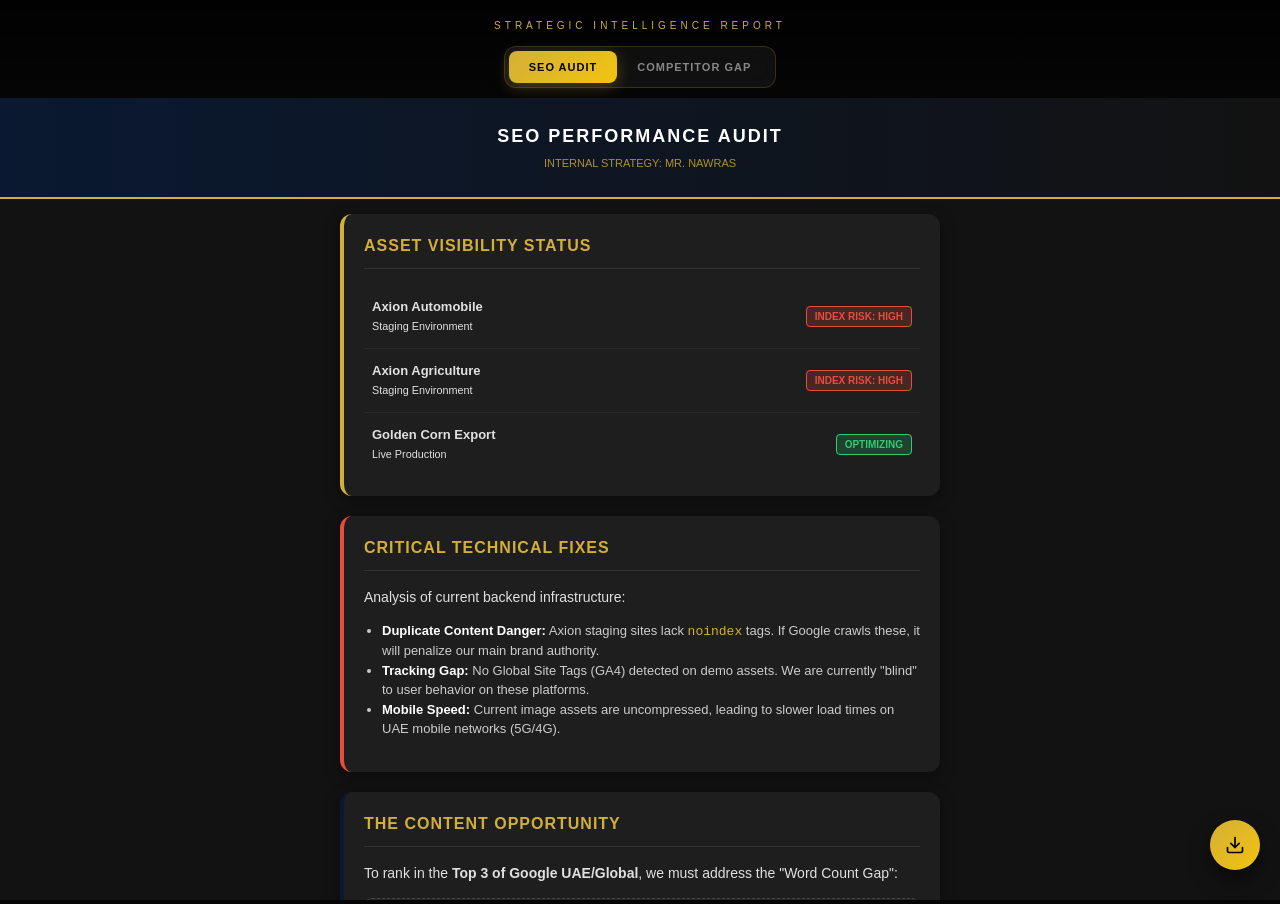
==== index.html @ cef8f9ef "Update index.html" ====
<!DOCTYPE html>
<html lang="en">
<head>
    <meta charset="UTF-8">
    <meta name="viewport" content="width=device-width, initial-scale=1.0, maximum-scale=1.0, user-scalable=no">
    <title>Executive Strategy Hub</title>
    <style>
        :root {
            --bg: #050505;
            --card-bg: rgba(255, 255, 255, 0.03);
            --gold: linear-gradient(135deg, #d4af37 0%, #f1c40f 100%);
            --gold-solid: #d4af37;
            --border: rgba(212, 175, 55, 0.2);
            --text: #ffffff;
        }
        body, html {
            margin: 0; padding: 0; height: 100%; width: 100%;
            overflow: hidden; background: var(--bg);
            font-family: -apple-system, BlinkMacSystemFont, "Inter", "Segoe UI", sans-serif;
            color: var(--text);
        }
        .app-wrapper { display: flex; flex-direction: column; height: 100vh; }

        /* Premium Floating Nav */
        header {
            padding: 20px 15px 10px;
            background: linear-gradient(to bottom, rgba(0,0,0,0.8), transparent);
            text-align: center;
            z-index: 100;
        }
        .brand {
            font-size: 10px;
            text-transform: uppercase;
            letter-spacing: 4px;
            color: var(--gold-solid);
            margin-bottom: 15px;
            font-weight: 300;
        }
        .nav-container {
            display: inline-flex;
            background: rgba(255, 255, 255, 0.05);
            backdrop-filter: blur(10px);
            padding: 4px;
            border-radius: 12px;
            border: 1px solid var(--border);
        }
        .nav-btn {
            background: none; border: none;
            color: rgba(255,255,255,0.5);
            padding: 10px 20px;
            font-size: 11px;
            font-weight: 600;
            text-transform: uppercase;
            letter-spacing: 1px;
            cursor: pointer;
            border-radius: 8px;
            transition: all 0.3s cubic-bezier(0.4, 0, 0.2, 1);
        }
        .nav-btn.active {
            background: var(--gold);
            color: #000;
            box-shadow: 0 4px 15px rgba(212, 175, 55, 0.3);
        }

        /* Content Area */
        #content-area { flex-grow: 1; position: relative; }
        iframe {
            width: 100%; height: 100%; border: none;
            background: transparent;
        }

        /* Floating PDF Action */
        .fab-pdf {
            position: fixed; bottom: 30px; right: 20px;
            width: 50px; height: 50px;
            background: var(--gold);
            border-radius: 50%;
            display: flex; align-items: center; justify-content: center;
            box-shadow: 0 10px 20px rgba(0,0,0,0.5);
            cursor: pointer; z-index: 200;
        }
    </style>
</head>
<body>
<div class="app-wrapper">
    <header>
        <div class="brand">Strategic Intelligence Report</div>
        <div class="nav-container">
            <button class="nav-btn active" onclick="loadPage('./seo_report.html', this)">SEO Audit</button>
            <button class="nav-btn" onclick="loadPage('./competitor_gap.html', this)">Competitor Gap</button>
        </div>
    </header>
    <main id="content-area">
        <iframe id="main-view" src="./seo_report.html"></iframe>
    </main>
</div>

<div class="fab-pdf" onclick="printReport()">
    <svg width="20" height="20" viewBox="0 0 24 24" fill="none" stroke="black" stroke-width="2" stroke-linecap="round" stroke-linejoin="round"><path d="M21 15v4a2 2 0 0 1-2 2H5a2 2 0 0 1-2-2v-4"></path><polyline points="7 10 12 15 17 10"></polyline><line x1="12" y1="15" x2="12" y2="3"></line></svg>
</div>

<script>
    function loadPage(url, btn) {
        document.getElementById('main-view').src = url;
        document.querySelectorAll('.nav-btn').forEach(b => b.classList.remove('active'));
        btn.classList.add('active');
    }
    function printReport() {
        window.frames["main-view"].focus();
        window.frames["main-view"].print();
    }
</script>
</body>
</html>
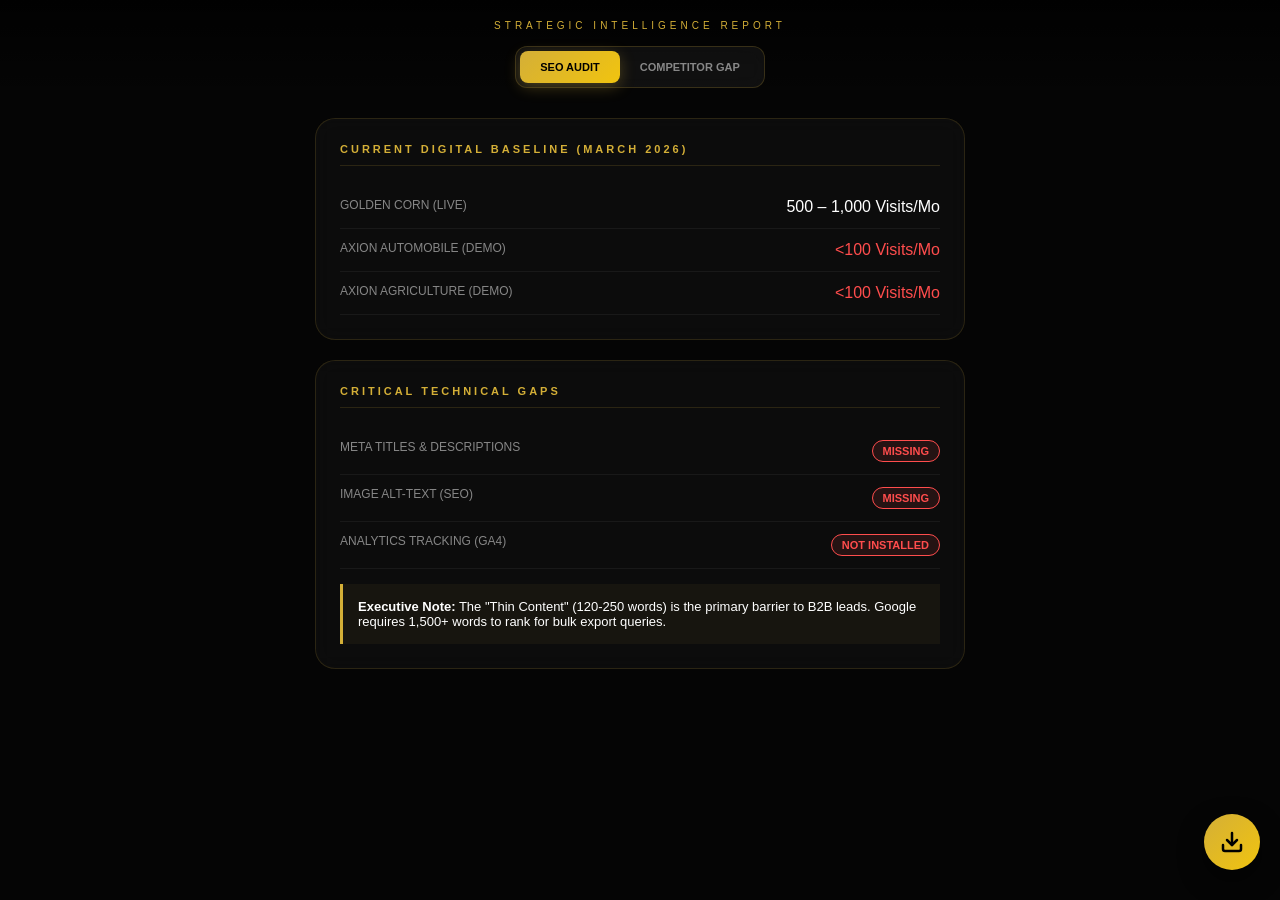
==== commit 4c3f992b: "Update index.html" ====
--- a/index.html
+++ b/index.html
@@ -7,7 +7,6 @@
     <style>
         :root {
             --bg: #050505;
-            --card-bg: rgba(255, 255, 255, 0.03);
             --gold: linear-gradient(135deg, #d4af37 0%, #f1c40f 100%);
             --gold-solid: #d4af37;
             --border: rgba(212, 175, 55, 0.2);
@@ -16,69 +15,51 @@
         body, html {
             margin: 0; padding: 0; height: 100%; width: 100%;
             overflow: hidden; background: var(--bg);
-            font-family: -apple-system, BlinkMacSystemFont, "Inter", "Segoe UI", sans-serif;
+            font-family: -apple-system, BlinkMacSystemFont, "Inter", sans-serif;
             color: var(--text);
         }
         .app-wrapper { display: flex; flex-direction: column; height: 100vh; }
 
-        /* Premium Floating Nav */
         header {
             padding: 20px 15px 10px;
             background: linear-gradient(to bottom, rgba(0,0,0,0.8), transparent);
-            text-align: center;
-            z-index: 100;
+            text-align: center; z-index: 100;
         }
         .brand {
-            font-size: 10px;
-            text-transform: uppercase;
-            letter-spacing: 4px;
-            color: var(--gold-solid);
-            margin-bottom: 15px;
-            font-weight: 300;
+            font-size: 10px; text-transform: uppercase;
+            letter-spacing: 4px; color: var(--gold-solid);
+            margin-bottom: 15px; font-weight: 300;
         }
         .nav-container {
-            display: inline-flex;
-            background: rgba(255, 255, 255, 0.05);
-            backdrop-filter: blur(10px);
-            padding: 4px;
-            border-radius: 12px;
-            border: 1px solid var(--border);
+            display: inline-flex; background: rgba(255, 255, 255, 0.05);
+            backdrop-filter: blur(10px); padding: 4px;
+            border-radius: 12px; border: 1px solid var(--border);
         }
         .nav-btn {
-            background: none; border: none;
-            color: rgba(255,255,255,0.5);
-            padding: 10px 20px;
-            font-size: 11px;
-            font-weight: 600;
-            text-transform: uppercase;
-            letter-spacing: 1px;
-            cursor: pointer;
-            border-radius: 8px;
-            transition: all 0.3s cubic-bezier(0.4, 0, 0.2, 1);
+            background: none; border: none; color: rgba(255,255,255,0.5);
+            padding: 10px 20px; font-size: 11px; font-weight: 600;
+            text-transform: uppercase; cursor: pointer; border-radius: 8px;
+            transition: 0.3s;
         }
         .nav-btn.active {
-            background: var(--gold);
-            color: #000;
+            background: var(--gold); color: #000;
             box-shadow: 0 4px 15px rgba(212, 175, 55, 0.3);
         }
 
-        /* Content Area */
-        #content-area { flex-grow: 1; position: relative; }
-        iframe {
-            width: 100%; height: 100%; border: none;
-            background: transparent;
-        }
+        #content-area { flex-grow: 1; position: relative; overflow: hidden; }
+        iframe { width: 100%; height: 100%; border: none; background: transparent; }
 
-        /* Floating PDF Action */
+        /* FIXED DOWNLOAD BUTTON */
         .fab-pdf {
             position: fixed; bottom: 30px; right: 20px;
-            width: 50px; height: 50px;
-            background: var(--gold);
-            border-radius: 50%;
+            width: 56px; height: 56px;
+            background: var(--gold); border-radius: 50%;
             display: flex; align-items: center; justify-content: center;
-            box-shadow: 0 10px 20px rgba(0,0,0,0.5);
-            cursor: pointer; z-index: 200;
+            box-shadow: 0 10px 25px rgba(0,0,0,0.6);
+            cursor: pointer; z-index: 999; border: none;
+            transition: transform 0.2s;
         }
+        .fab-pdf:active { transform: scale(0.9); }
     </style>
 </head>
 <body>
@@ -91,13 +72,13 @@
         </div>
     </header>
     <main id="content-area">
-        <iframe id="main-view" src="./seo_report.html"></iframe>
+        <iframe id="main-view" name="main-view" src="./seo_report.html"></iframe>
     </main>
 </div>
 
-<div class="fab-pdf" onclick="printReport()">
-    <svg width="20" height="20" viewBox="0 0 24 24" fill="none" stroke="black" stroke-width="2" stroke-linecap="round" stroke-linejoin="round"><path d="M21 15v4a2 2 0 0 1-2 2H5a2 2 0 0 1-2-2v-4"></path><polyline points="7 10 12 15 17 10"></polyline><line x1="12" y1="15" x2="12" y2="3"></line></svg>
-</div>
+<button class="fab-pdf" onclick="printReport()" title="Download PDF">
+    <svg width="24" height="24" viewBox="0 0 24 24" fill="none" stroke="black" stroke-width="2.5" stroke-linecap="round" stroke-linejoin="round"><path d="M21 15v4a2 2 0 0 1-2 2H5a2 2 0 0 1-2-2v-4"></path><polyline points="7 10 12 15 17 10"></polyline><line x1="12" y1="15" x2="12" y2="3"></line></svg>
+</button>
 
 <script>
     function loadPage(url, btn) {
@@ -105,9 +86,19 @@
         document.querySelectorAll('.nav-btn').forEach(b => b.classList.remove('active'));
         btn.classList.add('active');
     }
+
+    // Improved Print/PDF Function
     function printReport() {
-        window.frames["main-view"].focus();
-        window.frames["main-view"].print();
+        const frame = document.getElementById('main-view');
+        const frameWindow = frame.contentWindow || frame.contentDocument.defaultView;
+        
+        try {
+            frame.focus();
+            frameWindow.print();
+        } catch (e) {
+            // Fallback for strict mobile browsers
+            window.print();
+        }
     }
 </script>
 </body>
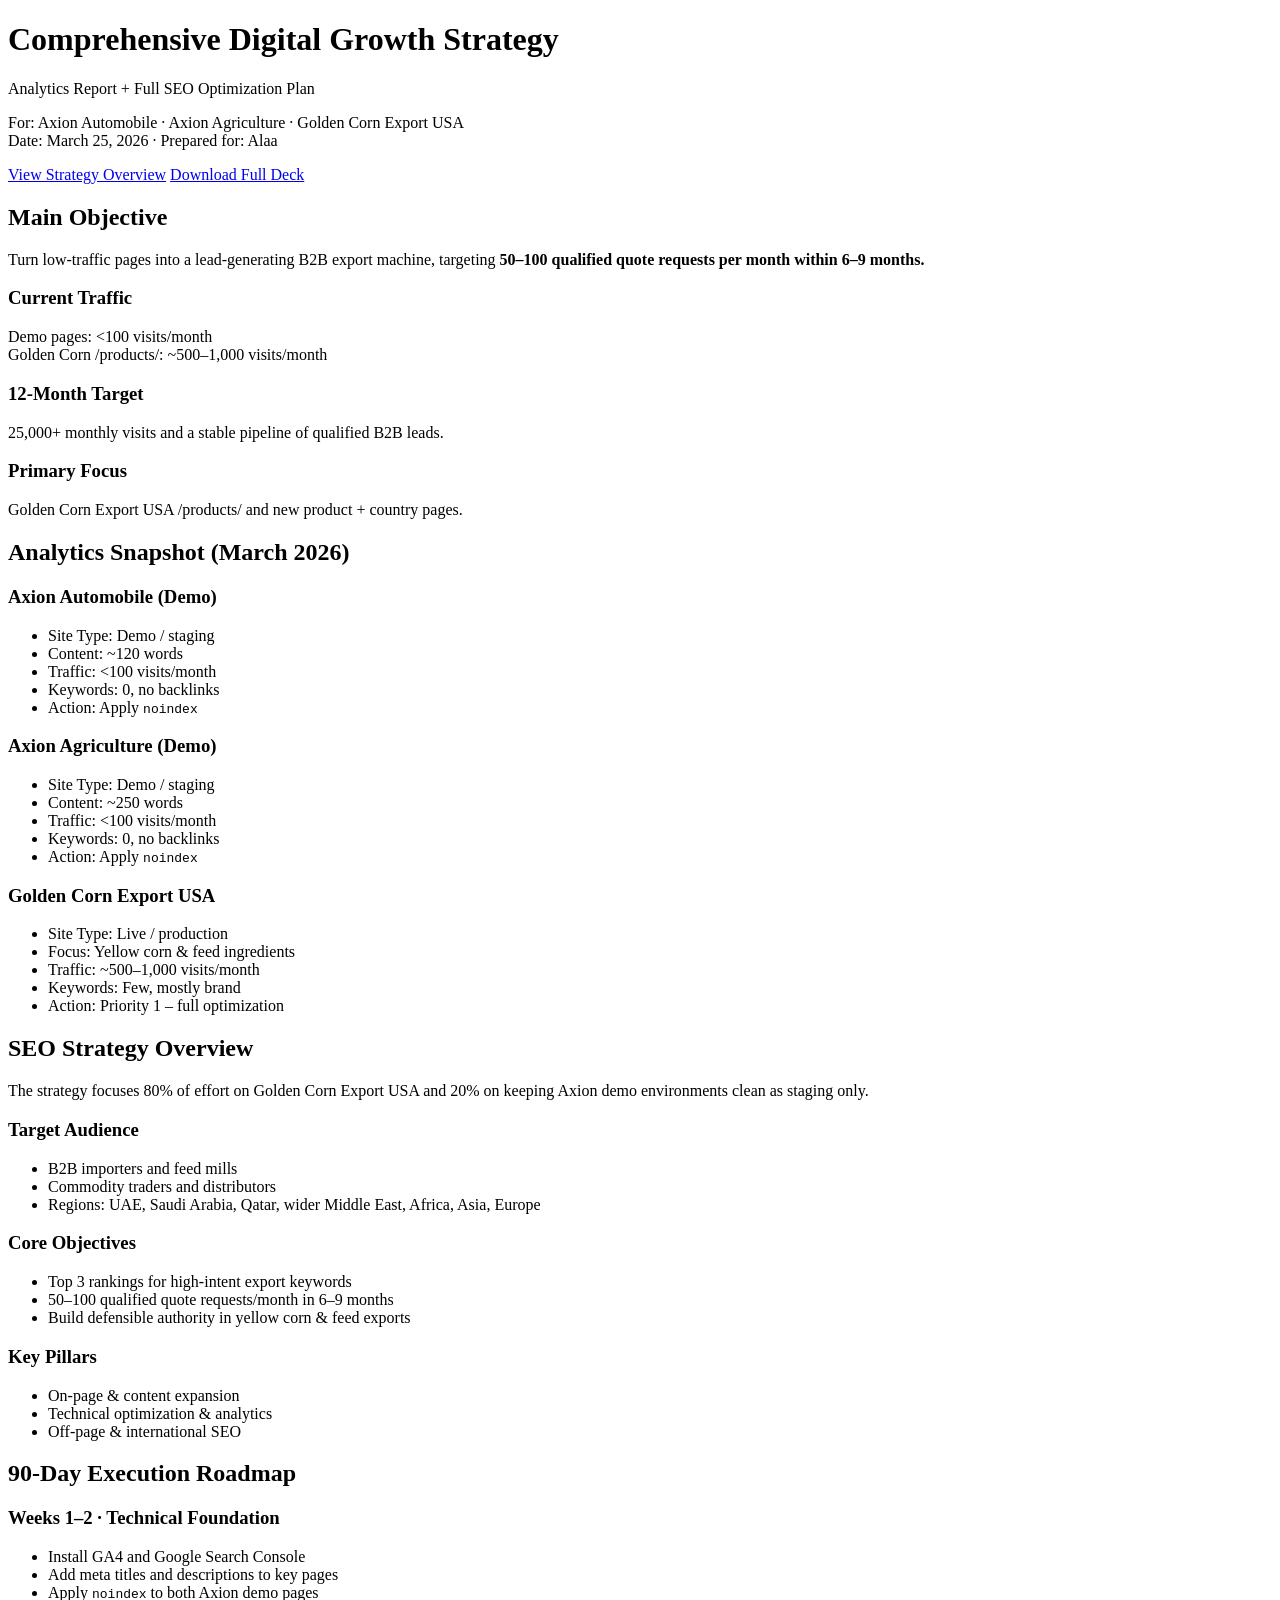
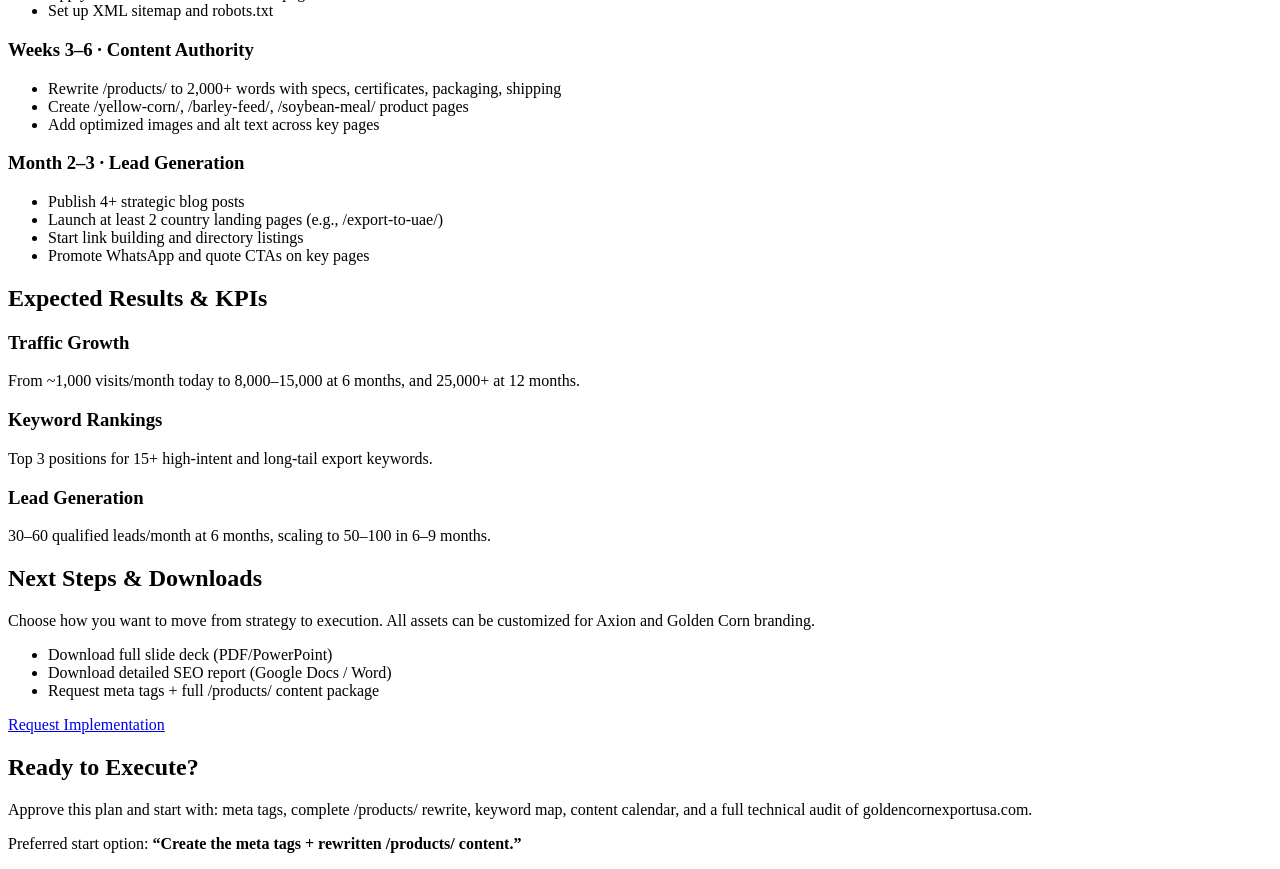
==== commit 492433f1: "Update index.html" ====
--- a/index.html
+++ b/index.html
@@ -1,105 +1,215 @@
 <!DOCTYPE html>
 <html lang="en">
 <head>
-    <meta charset="UTF-8">
-    <meta name="viewport" content="width=device-width, initial-scale=1.0, maximum-scale=1.0, user-scalable=no">
-    <title>Executive Strategy Hub</title>
-    <style>
-        :root {
-            --bg: #050505;
-            --gold: linear-gradient(135deg, #d4af37 0%, #f1c40f 100%);
-            --gold-solid: #d4af37;
-            --border: rgba(212, 175, 55, 0.2);
-            --text: #ffffff;
-        }
-        body, html {
-            margin: 0; padding: 0; height: 100%; width: 100%;
-            overflow: hidden; background: var(--bg);
-            font-family: -apple-system, BlinkMacSystemFont, "Inter", sans-serif;
-            color: var(--text);
-        }
-        .app-wrapper { display: flex; flex-direction: column; height: 100vh; }
-
-        header {
-            padding: 20px 15px 10px;
-            background: linear-gradient(to bottom, rgba(0,0,0,0.8), transparent);
-            text-align: center; z-index: 100;
-        }
-        .brand {
-            font-size: 10px; text-transform: uppercase;
-            letter-spacing: 4px; color: var(--gold-solid);
-            margin-bottom: 15px; font-weight: 300;
-        }
-        .nav-container {
-            display: inline-flex; background: rgba(255, 255, 255, 0.05);
-            backdrop-filter: blur(10px); padding: 4px;
-            border-radius: 12px; border: 1px solid var(--border);
-        }
-        .nav-btn {
-            background: none; border: none; color: rgba(255,255,255,0.5);
-            padding: 10px 20px; font-size: 11px; font-weight: 600;
-            text-transform: uppercase; cursor: pointer; border-radius: 8px;
-            transition: 0.3s;
-        }
-        .nav-btn.active {
-            background: var(--gold); color: #000;
-            box-shadow: 0 4px 15px rgba(212, 175, 55, 0.3);
-        }
-
-        #content-area { flex-grow: 1; position: relative; overflow: hidden; }
-        iframe { width: 100%; height: 100%; border: none; background: transparent; }
-
-        /* FIXED DOWNLOAD BUTTON */
-        .fab-pdf {
-            position: fixed; bottom: 30px; right: 20px;
-            width: 56px; height: 56px;
-            background: var(--gold); border-radius: 50%;
-            display: flex; align-items: center; justify-content: center;
-            box-shadow: 0 10px 25px rgba(0,0,0,0.6);
-            cursor: pointer; z-index: 999; border: none;
-            transition: transform 0.2s;
-        }
-        .fab-pdf:active { transform: scale(0.9); }
-    </style>
+  <meta charset="UTF-8">
+  <title>Comprehensive Digital Growth Strategy | Golden Corn Export USA</title>
+  <meta name="viewport" content="width=device-width, initial-scale=1.0">
+  <meta name="description" content="Analytics report and 12‑month SEO strategy for Golden Corn Export USA and Axion divisions to turn low‑traffic pages into a B2B export lead machine.">
+  <link rel="stylesheet" href="styles.css">
 </head>
 <body>
-<div class="app-wrapper">
-    <header>
-        <div class="brand">Strategic Intelligence Report</div>
-        <div class="nav-container">
-            <button class="nav-btn active" onclick="loadPage('./seo_report.html', this)">SEO Audit</button>
-            <button class="nav-btn" onclick="loadPage('./competitor_gap.html', this)">Competitor Gap</button>
-        </div>
-    </header>
-    <main id="content-area">
-        <iframe id="main-view" name="main-view" src="./seo_report.html"></iframe>
-    </main>
-</div>
-
-<button class="fab-pdf" onclick="printReport()" title="Download PDF">
-    <svg width="24" height="24" viewBox="0 0 24 24" fill="none" stroke="black" stroke-width="2.5" stroke-linecap="round" stroke-linejoin="round"><path d="M21 15v4a2 2 0 0 1-2 2H5a2 2 0 0 1-2-2v-4"></path><polyline points="7 10 12 15 17 10"></polyline><line x1="12" y1="15" x2="12" y2="3"></line></svg>
-</button>
-
-<script>
-    function loadPage(url, btn) {
-        document.getElementById('main-view').src = url;
-        document.querySelectorAll('.nav-btn').forEach(b => b.classList.remove('active'));
-        btn.classList.add('active');
-    }
-
-    // Improved Print/PDF Function
-    function printReport() {
-        const frame = document.getElementById('main-view');
-        const frameWindow = frame.contentWindow || frame.contentDocument.defaultView;
-        
-        try {
-            frame.focus();
-            frameWindow.print();
-        } catch (e) {
-            // Fallback for strict mobile browsers
-            window.print();
-        }
-    }
-</script>
+
+  <!-- Hero / Header -->
+  <header class="hero">
+    <div class="hero-inner">
+      <h1>Comprehensive Digital Growth Strategy</h1>
+      <p class="hero-subtitle">
+        Analytics Report + Full SEO Optimization Plan
+      </p>
+      <p class="hero-meta">
+        For: Axion Automobile · Axion Agriculture · Golden Corn Export USA<br>
+        Date: March 25, 2026 · Prepared for: Alaa
+      </p>
+      <a href="#overview" class="btn btn-primary">View Strategy Overview</a>
+      <a href="#downloads" class="btn btn-secondary">Download Full Deck</a>
+    </div>
+  </header>
+
+  <!-- High-Level Overview -->
+  <section id="overview" class="section section-light">
+    <div class="container">
+      <h2>Main Objective</h2>
+      <p>
+        Turn low‑traffic pages into a lead‑generating B2B export machine, targeting
+        <strong>50–100 qualified quote requests per month within 6–9 months.</strong>
+      </p>
+      <div class="stats-grid">
+        <div class="stat-card">
+          <h3>Current Traffic</h3>
+          <p>Demo pages: &lt;100 visits/month<br>Golden Corn /products/: ~500–1,000 visits/month</p>
+        </div>
+        <div class="stat-card">
+          <h3>12‑Month Target</h3>
+          <p>25,000+ monthly visits and a stable pipeline of qualified B2B leads.</p>
+        </div>
+        <div class="stat-card">
+          <h3>Primary Focus</h3>
+          <p>Golden Corn Export USA /products/ and new product + country pages.</p>
+        </div>
+      </div>
+    </div>
+  </section>
+
+  <!-- Analytics Snapshot -->
+  <section id="analytics" class="section section-dark">
+    <div class="container">
+      <h2>Analytics Snapshot (March 2026)</h2>
+      <div class="cards-grid">
+        <article class="card">
+          <h3>Axion Automobile (Demo)</h3>
+          <ul>
+            <li>Site Type: Demo / staging</li>
+            <li>Content: ~120 words</li>
+            <li>Traffic: &lt;100 visits/month</li>
+            <li>Keywords: 0, no backlinks</li>
+            <li>Action: Apply <code>noindex</code></li>
+          </ul>
+        </article>
+        <article class="card">
+          <h3>Axion Agriculture (Demo)</h3>
+          <ul>
+            <li>Site Type: Demo / staging</li>
+            <li>Content: ~250 words</li>
+            <li>Traffic: &lt;100 visits/month</li>
+            <li>Keywords: 0, no backlinks</li>
+            <li>Action: Apply <code>noindex</code></li>
+          </ul>
+        </article>
+        <article class="card">
+          <h3>Golden Corn Export USA</h3>
+          <ul>
+            <li>Site Type: Live / production</li>
+            <li>Focus: Yellow corn & feed ingredients</li>
+            <li>Traffic: ~500–1,000 visits/month</li>
+            <li>Keywords: Few, mostly brand</li>
+            <li>Action: Priority 1 – full optimization</li>
+          </ul>
+        </article>
+      </div>
+    </div>
+  </section>
+
+  <!-- Strategy Overview -->
+  <section id="strategy" class="section section-light">
+    <div class="container">
+      <h2>SEO Strategy Overview</h2>
+      <p>
+        The strategy focuses 80% of effort on Golden Corn Export USA and 20% on keeping Axion demo
+        environments clean as staging only.
+      </p>
+      <div class="strategy-grid">
+        <div class="strategy-column">
+          <h3>Target Audience</h3>
+          <ul>
+            <li>B2B importers and feed mills</li>
+            <li>Commodity traders and distributors</li>
+            <li>Regions: UAE, Saudi Arabia, Qatar, wider Middle East, Africa, Asia, Europe</li>
+          </ul>
+        </div>
+        <div class="strategy-column">
+          <h3>Core Objectives</h3>
+          <ul>
+            <li>Top 3 rankings for high‑intent export keywords</li>
+            <li>50–100 qualified quote requests/month in 6–9 months</li>
+            <li>Build defensible authority in yellow corn & feed exports</li>
+          </ul>
+        </div>
+        <div class="strategy-column">
+          <h3>Key Pillars</h3>
+          <ul>
+            <li>On‑page & content expansion</li>
+            <li>Technical optimization & analytics</li>
+            <li>Off‑page & international SEO</li>
+          </ul>
+        </div>
+      </div>
+    </div>
+  </section>
+
+  <!-- 90-Day Roadmap -->
+  <section id="roadmap" class="section section-dark">
+    <div class="container">
+      <h2>90‑Day Execution Roadmap</h2>
+      <div class="timeline">
+        <div class="timeline-item">
+          <h3>Weeks 1–2 · Technical Foundation</h3>
+          <ul>
+            <li>Install GA4 and Google Search Console</li>
+            <li>Add meta titles and descriptions to key pages</li>
+            <li>Apply <code>noindex</code> to both Axion demo pages</li>
+            <li>Set up XML sitemap and robots.txt</li>
+          </ul>
+        </div>
+        <div class="timeline-item">
+          <h3>Weeks 3–6 · Content Authority</h3>
+          <ul>
+            <li>Rewrite /products/ to 2,000+ words with specs, certificates, packaging, shipping</li>
+            <li>Create /yellow-corn/, /barley-feed/, /soybean-meal/ product pages</li>
+            <li>Add optimized images and alt text across key pages</li>
+          </ul>
+        </div>
+        <div class="timeline-item">
+          <h3>Month 2–3 · Lead Generation</h3>
+          <ul>
+            <li>Publish 4+ strategic blog posts</li>
+            <li>Launch at least 2 country landing pages (e.g., /export-to-uae/)</li>
+            <li>Start link building and directory listings</li>
+            <li>Promote WhatsApp and quote CTAs on key pages</li>
+          </ul>
+        </div>
+      </div>
+    </div>
+  </section>
+
+  <!-- KPIs & Downloads -->
+  <section id="kpis" class="section section-light">
+    <div class="container">
+      <h2>Expected Results & KPIs</h2>
+      <div class="kpi-grid">
+        <div class="kpi-card">
+          <h3>Traffic Growth</h3>
+          <p>From ~1,000 visits/month today to 8,000–15,000 at 6 months, and 25,000+ at 12 months.</p>
+        </div>
+        <div class="kpi-card">
+          <h3>Keyword Rankings</h3>
+          <p>Top 3 positions for 15+ high‑intent and long‑tail export keywords.</p>
+        </div>
+        <div class="kpi-card">
+          <h3>Lead Generation</h3>
+          <p>30–60 qualified leads/month at 6 months, scaling to 50–100 in 6–9 months.</p>
+        </div>
+      </div>
+    </div>
+  </section>
+
+  <section id="downloads" class="section section-dark">
+    <div class="container">
+      <h2>Next Steps & Downloads</h2>
+      <p>
+        Choose how you want to move from strategy to execution. All assets can be customized for Axion and Golden Corn branding.
+      </p>
+      <ul class="download-list">
+        <li>Download full slide deck (PDF/PowerPoint)</li>
+        <li>Download detailed SEO report (Google Docs / Word)</li>
+        <li>Request meta tags + full /products/ content package</li>
+      </ul>
+      <a href="#contact" class="btn btn-primary">Request Implementation</a>
+    </div>
+  </section>
+
+  <!-- Contact / CTA -->
+  <section id="contact" class="section section-light">
+    <div class="container">
+      <h2>Ready to Execute?</h2>
+      <p>
+        Approve this plan and start with: meta tags, complete /products/ rewrite, keyword map,
+        content calendar, and a full technical audit of goldencornexportusa.com.
+      </p>
+      <p>
+        Preferred start option: <strong>“Create the meta tags + rewritten /products/ content.”</strong>
+      </p>
+    </div>
+  </section>
+
 </body>
 </html>
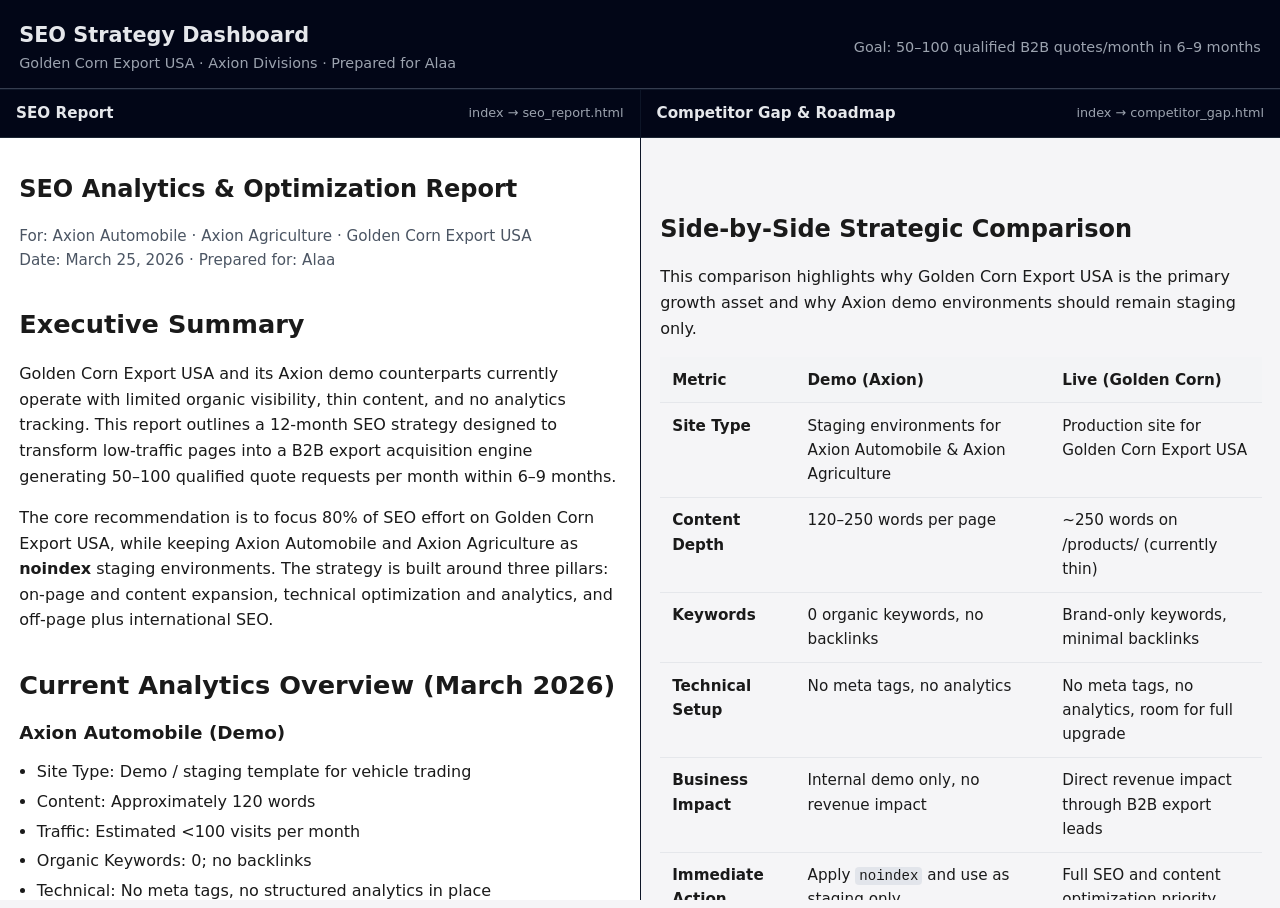
==== commit 95344d96: "Update index.html" ====
--- a/index.html
+++ b/index.html
@@ -2,214 +2,157 @@
 <html lang="en">
 <head>
   <meta charset="UTF-8">
-  <title>Comprehensive Digital Growth Strategy | Golden Corn Export USA</title>
+  <title>SEO Strategy Dashboard | Golden Corn Export USA</title>
   <meta name="viewport" content="width=device-width, initial-scale=1.0">
-  <meta name="description" content="Analytics report and 12‑month SEO strategy for Golden Corn Export USA and Axion divisions to turn low‑traffic pages into a B2B export lead machine.">
+  <meta name="description" content="Two-panel dashboard showing the SEO report and competitor gap analysis for Golden Corn Export USA.">
   <link rel="stylesheet" href="styles.css">
+  <style>
+    /* Layout for two windows */
+    .dashboard-shell {
+      min-height: 100vh;
+      display: flex;
+      flex-direction: column;
+      background-color: #020617;
+    }
+
+    .dashboard-header {
+      padding: 1.2rem 1.2rem 0.8rem;
+      color: #e5e7eb;
+      display: flex;
+      flex-wrap: wrap;
+      align-items: center;
+      justify-content: space-between;
+      gap: 0.75rem;
+      border-bottom: 1px solid rgba(148, 163, 184, 0.35);
+    }
+
+    .dashboard-header h1 {
+      font-size: 1.3rem;
+      margin: 0;
+    }
+
+    .dashboard-header p {
+      margin: 0;
+      font-size: 0.9rem;
+      color: #9ca3af;
+    }
+
+    .dashboard-main {
+      flex: 1;
+      display: flex;
+      flex-direction: row;
+      border-top: 1px solid rgba(15, 23, 42, 0.9);
+    }
+
+    .panel {
+      flex: 1;
+      min-width: 0;
+      display: flex;
+      flex-direction: column;
+      border-right: 1px solid rgba(15, 23, 42, 0.9);
+    }
+
+    .panel:last-child {
+      border-right: none;
+    }
+
+    .panel-header {
+      padding: 0.7rem 1rem;
+      background: #020617;
+      color: #e5e7eb;
+      display: flex;
+      align-items: center;
+      justify-content: space-between;
+      border-bottom: 1px solid rgba(31, 41, 55, 0.9);
+    }
+
+    .panel-header h2 {
+      font-size: 0.95rem;
+      margin: 0;
+    }
+
+    .panel-header span {
+      font-size: 0.8rem;
+      color: #9ca3af;
+    }
+
+    .panel-body {
+      flex: 1;
+      background: #0b1120;
+    }
+
+    .panel-iframe {
+      width: 100%;
+      height: 100%;
+      border: none;
+    }
+
+    @media (max-width: 768px) {
+      .dashboard-main {
+        flex-direction: column;
+      }
+
+      .panel {
+        border-right: none;
+        border-bottom: 1px solid rgba(15, 23, 42, 0.9);
+        height: 50vh;
+      }
+
+      .panel:last-child {
+        border-bottom: none;
+      }
+
+      .panel-header h2 {
+        font-size: 0.9rem;
+      }
+    }
+  </style>
 </head>
 <body>
 
-  <!-- Hero / Header -->
-  <header class="hero">
-    <div class="hero-inner">
-      <h1>Comprehensive Digital Growth Strategy</h1>
-      <p class="hero-subtitle">
-        Analytics Report + Full SEO Optimization Plan
-      </p>
-      <p class="hero-meta">
-        For: Axion Automobile · Axion Agriculture · Golden Corn Export USA<br>
-        Date: March 25, 2026 · Prepared for: Alaa
-      </p>
-      <a href="#overview" class="btn btn-primary">View Strategy Overview</a>
-      <a href="#downloads" class="btn btn-secondary">Download Full Deck</a>
-    </div>
-  </header>
+  <div class="dashboard-shell">
+    <header class="dashboard-header">
+      <div>
+        <h1>SEO Strategy Dashboard</h1>
+        <p>Golden Corn Export USA · Axion Divisions · Prepared for Alaa</p>
+      </div>
+      <div>
+        <p>Goal: 50–100 qualified B2B quotes/month in 6–9 months</p>
+      </div>
+    </header>
 
-  <!-- High-Level Overview -->
-  <section id="overview" class="section section-light">
-    <div class="container">
-      <h2>Main Objective</h2>
-      <p>
-        Turn low‑traffic pages into a lead‑generating B2B export machine, targeting
-        <strong>50–100 qualified quote requests per month within 6–9 months.</strong>
-      </p>
-      <div class="stats-grid">
-        <div class="stat-card">
-          <h3>Current Traffic</h3>
-          <p>Demo pages: &lt;100 visits/month<br>Golden Corn /products/: ~500–1,000 visits/month</p>
+    <main class="dashboard-main">
+      <!-- Left Panel: SEO Report -->
+      <section class="panel">
+        <header class="panel-header">
+          <h2>SEO Report</h2>
+          <span>index → seo_report.html</span>
+        </header>
+        <div class="panel-body">
+          <iframe
+            src="seo_report.html"
+            class="panel-iframe"
+            title="SEO Report">
+          </iframe>
         </div>
-        <div class="stat-card">
-          <h3>12‑Month Target</h3>
-          <p>25,000+ monthly visits and a stable pipeline of qualified B2B leads.</p>
+      </section>
+
+      <!-- Right Panel: Competitor / Gap Analysis -->
+      <section class="panel">
+        <header class="panel-header">
+          <h2>Competitor Gap & Roadmap</h2>
+          <span>index → competitor_gap.html</span>
+        </header>
+        <div class="panel-body">
+          <iframe
+            src="competitor_gap.html"
+            class="panel-iframe"
+            title="Competitor Gap Analysis">
+          </iframe>
         </div>
-        <div class="stat-card">
-          <h3>Primary Focus</h3>
-          <p>Golden Corn Export USA /products/ and new product + country pages.</p>
-        </div>
-      </div>
-    </div>
-  </section>
-
-  <!-- Analytics Snapshot -->
-  <section id="analytics" class="section section-dark">
-    <div class="container">
-      <h2>Analytics Snapshot (March 2026)</h2>
-      <div class="cards-grid">
-        <article class="card">
-          <h3>Axion Automobile (Demo)</h3>
-          <ul>
-            <li>Site Type: Demo / staging</li>
-            <li>Content: ~120 words</li>
-            <li>Traffic: &lt;100 visits/month</li>
-            <li>Keywords: 0, no backlinks</li>
-            <li>Action: Apply <code>noindex</code></li>
-          </ul>
-        </article>
-        <article class="card">
-          <h3>Axion Agriculture (Demo)</h3>
-          <ul>
-            <li>Site Type: Demo / staging</li>
-            <li>Content: ~250 words</li>
-            <li>Traffic: &lt;100 visits/month</li>
-            <li>Keywords: 0, no backlinks</li>
-            <li>Action: Apply <code>noindex</code></li>
-          </ul>
-        </article>
-        <article class="card">
-          <h3>Golden Corn Export USA</h3>
-          <ul>
-            <li>Site Type: Live / production</li>
-            <li>Focus: Yellow corn & feed ingredients</li>
-            <li>Traffic: ~500–1,000 visits/month</li>
-            <li>Keywords: Few, mostly brand</li>
-            <li>Action: Priority 1 – full optimization</li>
-          </ul>
-        </article>
-      </div>
-    </div>
-  </section>
-
-  <!-- Strategy Overview -->
-  <section id="strategy" class="section section-light">
-    <div class="container">
-      <h2>SEO Strategy Overview</h2>
-      <p>
-        The strategy focuses 80% of effort on Golden Corn Export USA and 20% on keeping Axion demo
-        environments clean as staging only.
-      </p>
-      <div class="strategy-grid">
-        <div class="strategy-column">
-          <h3>Target Audience</h3>
-          <ul>
-            <li>B2B importers and feed mills</li>
-            <li>Commodity traders and distributors</li>
-            <li>Regions: UAE, Saudi Arabia, Qatar, wider Middle East, Africa, Asia, Europe</li>
-          </ul>
-        </div>
-        <div class="strategy-column">
-          <h3>Core Objectives</h3>
-          <ul>
-            <li>Top 3 rankings for high‑intent export keywords</li>
-            <li>50–100 qualified quote requests/month in 6–9 months</li>
-            <li>Build defensible authority in yellow corn & feed exports</li>
-          </ul>
-        </div>
-        <div class="strategy-column">
-          <h3>Key Pillars</h3>
-          <ul>
-            <li>On‑page & content expansion</li>
-            <li>Technical optimization & analytics</li>
-            <li>Off‑page & international SEO</li>
-          </ul>
-        </div>
-      </div>
-    </div>
-  </section>
-
-  <!-- 90-Day Roadmap -->
-  <section id="roadmap" class="section section-dark">
-    <div class="container">
-      <h2>90‑Day Execution Roadmap</h2>
-      <div class="timeline">
-        <div class="timeline-item">
-          <h3>Weeks 1–2 · Technical Foundation</h3>
-          <ul>
-            <li>Install GA4 and Google Search Console</li>
-            <li>Add meta titles and descriptions to key pages</li>
-            <li>Apply <code>noindex</code> to both Axion demo pages</li>
-            <li>Set up XML sitemap and robots.txt</li>
-          </ul>
-        </div>
-        <div class="timeline-item">
-          <h3>Weeks 3–6 · Content Authority</h3>
-          <ul>
-            <li>Rewrite /products/ to 2,000+ words with specs, certificates, packaging, shipping</li>
-            <li>Create /yellow-corn/, /barley-feed/, /soybean-meal/ product pages</li>
-            <li>Add optimized images and alt text across key pages</li>
-          </ul>
-        </div>
-        <div class="timeline-item">
-          <h3>Month 2–3 · Lead Generation</h3>
-          <ul>
-            <li>Publish 4+ strategic blog posts</li>
-            <li>Launch at least 2 country landing pages (e.g., /export-to-uae/)</li>
-            <li>Start link building and directory listings</li>
-            <li>Promote WhatsApp and quote CTAs on key pages</li>
-          </ul>
-        </div>
-      </div>
-    </div>
-  </section>
-
-  <!-- KPIs & Downloads -->
-  <section id="kpis" class="section section-light">
-    <div class="container">
-      <h2>Expected Results & KPIs</h2>
-      <div class="kpi-grid">
-        <div class="kpi-card">
-          <h3>Traffic Growth</h3>
-          <p>From ~1,000 visits/month today to 8,000–15,000 at 6 months, and 25,000+ at 12 months.</p>
-        </div>
-        <div class="kpi-card">
-          <h3>Keyword Rankings</h3>
-          <p>Top 3 positions for 15+ high‑intent and long‑tail export keywords.</p>
-        </div>
-        <div class="kpi-card">
-          <h3>Lead Generation</h3>
-          <p>30–60 qualified leads/month at 6 months, scaling to 50–100 in 6–9 months.</p>
-        </div>
-      </div>
-    </div>
-  </section>
-
-  <section id="downloads" class="section section-dark">
-    <div class="container">
-      <h2>Next Steps & Downloads</h2>
-      <p>
-        Choose how you want to move from strategy to execution. All assets can be customized for Axion and Golden Corn branding.
-      </p>
-      <ul class="download-list">
-        <li>Download full slide deck (PDF/PowerPoint)</li>
-        <li>Download detailed SEO report (Google Docs / Word)</li>
-        <li>Request meta tags + full /products/ content package</li>
-      </ul>
-      <a href="#contact" class="btn btn-primary">Request Implementation</a>
-    </div>
-  </section>
-
-  <!-- Contact / CTA -->
-  <section id="contact" class="section section-light">
-    <div class="container">
-      <h2>Ready to Execute?</h2>
-      <p>
-        Approve this plan and start with: meta tags, complete /products/ rewrite, keyword map,
-        content calendar, and a full technical audit of goldencornexportusa.com.
-      </p>
-      <p>
-        Preferred start option: <strong>“Create the meta tags + rewritten /products/ content.”</strong>
-      </p>
-    </div>
-  </section>
+      </section>
+    </main>
+  </div>
 
 </body>
 </html>
--- a/styles.css
+++ b/styles.css
@@ -0,0 +1,315 @@
+/* Base */
+
+*,
+*::before,
+*::after {
+  box-sizing: border-box;
+}
+
+html,
+body {
+  margin: 0;
+  padding: 0;
+  font-family: system-ui, -apple-system, BlinkMacSystemFont, "Segoe UI", sans-serif;
+  color: #1a1a1a;
+  background-color: #f5f5f7;
+  line-height: 1.6;
+}
+
+img {
+  max-width: 100%;
+  display: block;
+}
+
+a {
+  color: #0f74d1;
+  text-decoration: none;
+}
+
+a:hover {
+  text-decoration: underline;
+}
+
+/* Layout */
+
+.container {
+  width: 100%;
+  max-width: 1100px;
+  margin: 0 auto;
+  padding: 2.5rem 1.5rem;
+}
+
+.section {
+  padding: 2.5rem 0;
+}
+
+.section-light {
+  background-color: #f5f5f7;
+}
+
+.section-dark {
+  background-color: #0b1220;
+  color: #f8fafc;
+}
+
+.section-dark a {
+  color: #93c5fd;
+}
+
+/* Hero */
+
+.hero {
+  background: linear-gradient(135deg, #0b1220, #1d283a);
+  color: #f9fafb;
+  padding: 4rem 1.5rem 3rem;
+}
+
+.hero-inner {
+  max-width: 900px;
+  margin: 0 auto;
+  text-align: center;
+}
+
+.hero h1 {
+  font-size: 2.4rem;
+  margin-bottom: 0.5rem;
+}
+
+.hero-subtitle {
+  font-size: 1.15rem;
+  margin-bottom: 1rem;
+  opacity: 0.9;
+}
+
+.hero-meta {
+  font-size: 0.95rem;
+  margin-bottom: 1.8rem;
+  opacity: 0.85;
+}
+
+/* Buttons */
+
+.btn {
+  display: inline-block;
+  padding: 0.7rem 1.4rem;
+  border-radius: 999px;
+  font-size: 0.95rem;
+  font-weight: 600;
+  border: 1px solid transparent;
+  cursor: pointer;
+  margin: 0 0.3rem;
+}
+
+.btn-primary {
+  background-color: #22c55e;
+  color: #052e16;
+}
+
+.btn-primary:hover {
+  background-color: #16a34a;
+  text-decoration: none;
+}
+
+.btn-secondary {
+  background-color: transparent;
+  color: #e5e7eb;
+  border-color: #4b5563;
+}
+
+.btn-secondary:hover {
+  background-color: #111827;
+  text-decoration: none;
+}
+
+/* Headings */
+
+h1, h2, h3, h4 {
+  font-weight: 650;
+  margin: 0 0 0.75rem;
+}
+
+h2 {
+  font-size: 1.6rem;
+}
+
+h3 {
+  font-size: 1.15rem;
+}
+
+/* Cards / Grids */
+
+.stats-grid,
+.cards-grid,
+.strategy-grid,
+.kpi-grid {
+  display: grid;
+  gap: 1.4rem;
+}
+
+.stats-grid {
+  grid-template-columns: repeat(auto-fit, minmax(220px, 1fr));
+}
+
+.cards-grid {
+  grid-template-columns: repeat(auto-fit, minmax(260px, 1fr));
+}
+
+.strategy-grid {
+  grid-template-columns: repeat(auto-fit, minmax(240px, 1fr));
+}
+
+.kpi-grid {
+  grid-template-columns: repeat(auto-fit, minmax(220px, 1fr));
+}
+
+.stat-card,
+.card,
+.kpi-card {
+  background-color: #ffffff;
+  border-radius: 0.75rem;
+  padding: 1.3rem 1.4rem;
+  box-shadow: 0 10px 25px rgba(15, 23, 42, 0.06);
+}
+
+.section-dark .card,
+.section-dark .stat-card,
+.section-dark .kpi-card {
+  background-color: #111827;
+  color: #e5e7eb;
+}
+
+/* Lists */
+
+ul {
+  padding-left: 1.1rem;
+  margin: 0.4rem 0 0.9rem;
+}
+
+li {
+  margin-bottom: 0.25rem;
+}
+
+/* Tables */
+
+table {
+  width: 100%;
+  border-collapse: collapse;
+  margin: 1rem 0 0;
+  font-size: 0.95rem;
+}
+
+th,
+td {
+  padding: 0.65rem 0.75rem;
+  border-bottom: 1px solid #e5e7eb;
+  text-align: left;
+  vertical-align: top;
+}
+
+thead {
+  background-color: #f3f4f6;
+}
+
+.section-dark table th,
+.section-dark table td {
+  border-color: #1f2937;
+}
+
+.comparison-table th:first-child,
+.comparison-table td:first-child {
+  font-weight: 600;
+}
+
+/* Timeline */
+
+.timeline {
+  border-left: 3px solid rgba(148, 163, 184, 0.8);
+  margin: 1.5rem 0 0;
+  padding-left: 1.4rem;
+}
+
+.timeline-item {
+  position: relative;
+  margin-bottom: 1.4rem;
+  padding-left: 0.4rem;
+}
+
+.timeline-item::before {
+  content: "";
+  position: absolute;
+  left: -1.8rem;
+  top: 0.25rem;
+  width: 10px;
+  height: 10px;
+  border-radius: 999px;
+  background-color: #22c55e;
+  border: 2px solid #0b1220;
+}
+
+.section-dark .timeline {
+  border-color: rgba(55, 65, 81, 0.9);
+}
+
+.section-dark .timeline-item::before {
+  border-color: #0b1220;
+}
+
+/* Report Article */
+
+.report {
+  max-width: 900px;
+  margin: 0 auto;
+  padding: 2.5rem 1.5rem 3.5rem;
+  background-color: #ffffff;
+}
+
+.report-header {
+  margin-bottom: 2rem;
+}
+
+.report-meta {
+  font-size: 0.95rem;
+  color: #4b5563;
+}
+
+.report section {
+  margin-bottom: 2rem;
+}
+
+/* Download list */
+
+.download-list {
+  list-style: disc;
+  padding-left: 1.2rem;
+}
+
+/* Code styling */
+
+code {
+  font-family: "SF Mono", ui-monospace, Menlo, Monaco, Consolas, "Liberation Mono", "Courier New", monospace;
+  font-size: 0.88rem;
+  padding: 0.05rem 0.25rem;
+  border-radius: 4px;
+  background-color: rgba(148, 163, 184, 0.2);
+}
+
+/* Responsive tweaks */
+
+@media (max-width: 640px) {
+  .hero {
+    padding-top: 3.2rem;
+    padding-bottom: 2.6rem;
+  }
+
+  .hero h1 {
+    font-size: 2rem;
+  }
+
+  .container {
+    padding: 2rem 1.2rem;
+  }
+
+  .report {
+    padding: 2rem 1.2rem 2.8rem;
+  }
+}
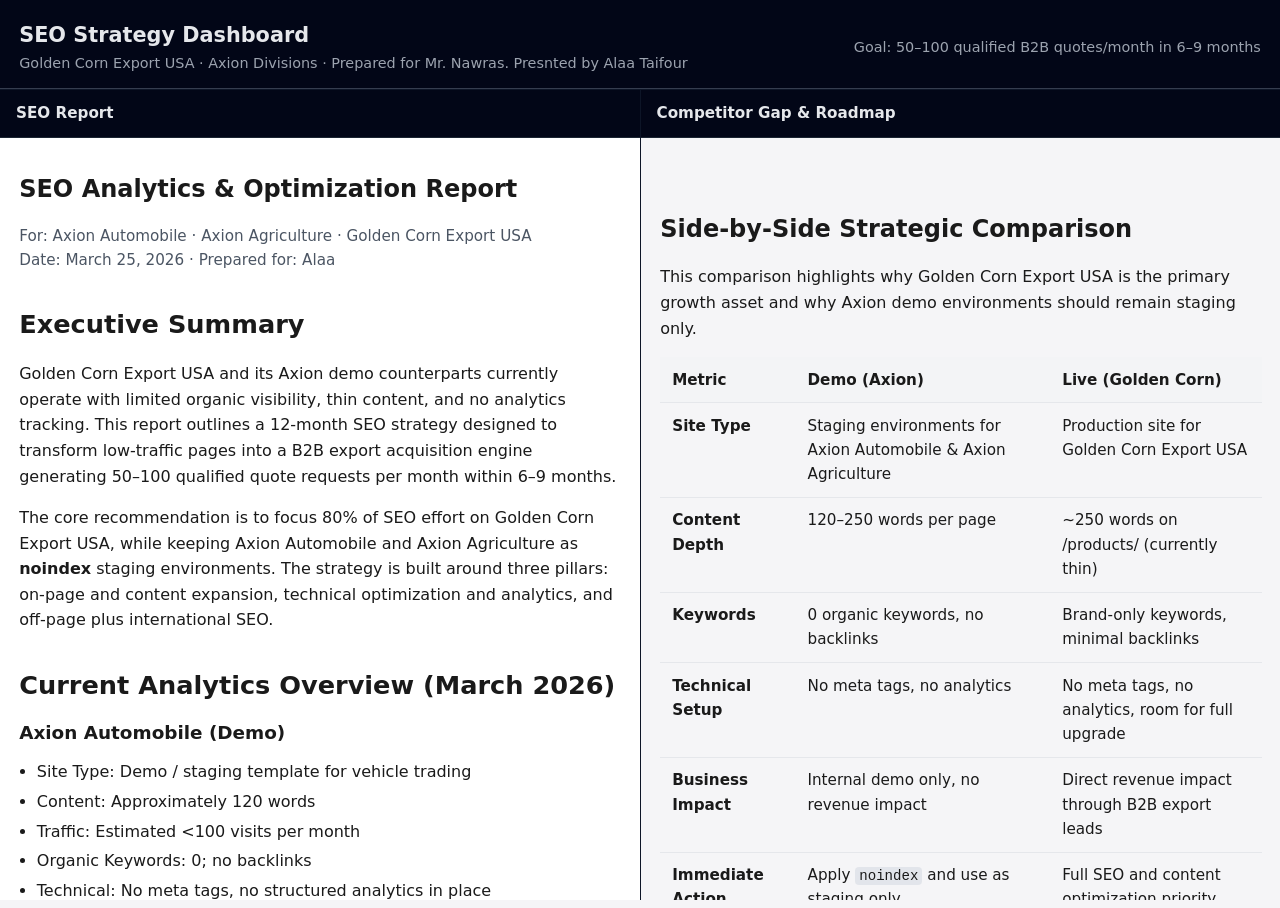
==== commit 96e07a69: "Update index.html" ====
--- a/index.html
+++ b/index.html
@@ -114,7 +114,7 @@
     <header class="dashboard-header">
       <div>
         <h1>SEO Strategy Dashboard</h1>
-        <p>Golden Corn Export USA · Axion Divisions · Prepared for Alaa</p>
+        <p>Golden Corn Export USA · Axion Divisions · Prepared for Mr. Nawras. Presnted by Alaa Taifour</p>
       </div>
       <div>
         <p>Goal: 50–100 qualified B2B quotes/month in 6–9 months</p>
@@ -126,7 +126,7 @@
       <section class="panel">
         <header class="panel-header">
           <h2>SEO Report</h2>
-          <span>index → seo_report.html</span>
+          <span></span>
         </header>
         <div class="panel-body">
           <iframe
@@ -141,7 +141,7 @@
       <section class="panel">
         <header class="panel-header">
           <h2>Competitor Gap & Roadmap</h2>
-          <span>index → competitor_gap.html</span>
+          <span></span>
         </header>
         <div class="panel-body">
           <iframe
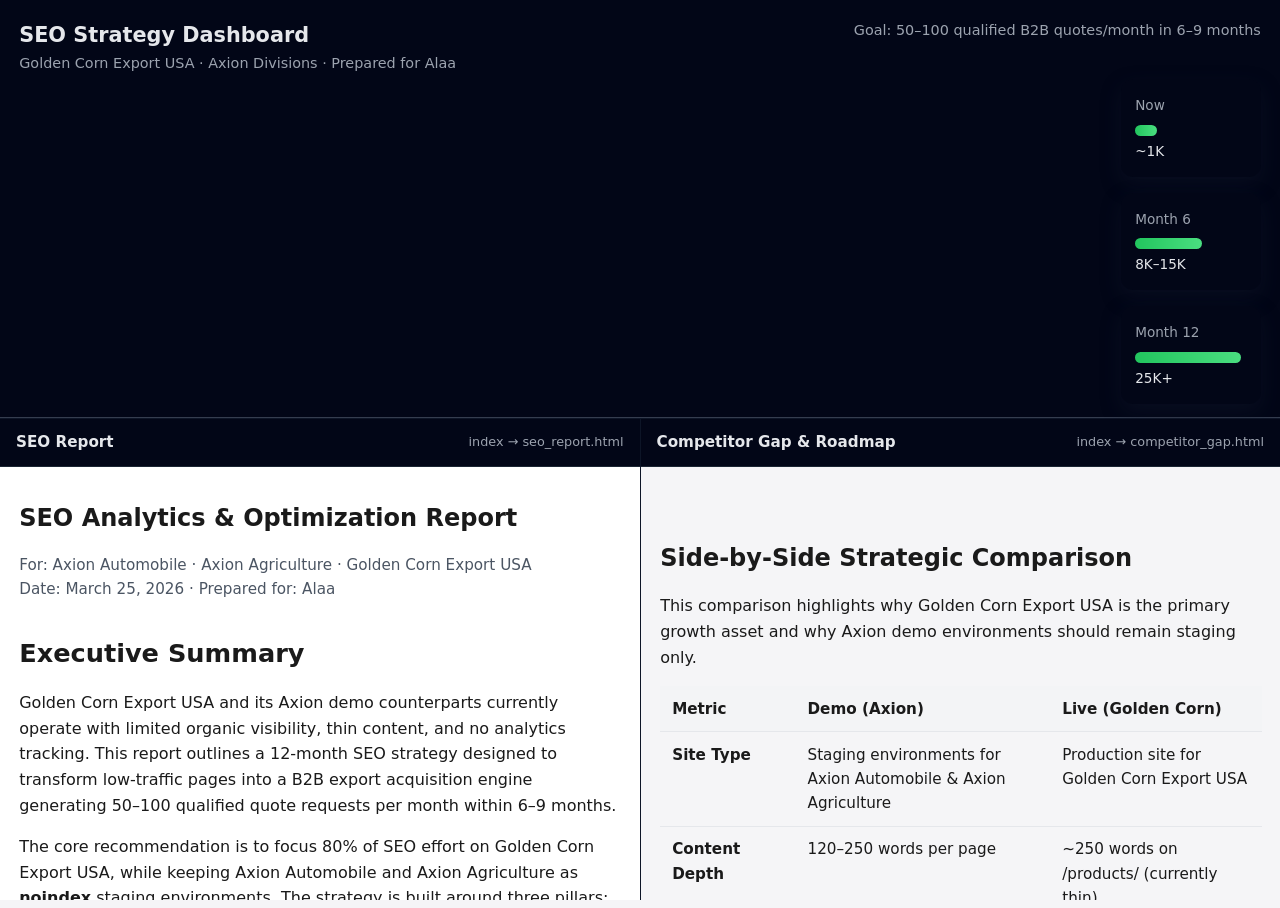
==== commit 03608de5: "Update index.html" ====
--- a/index.html
+++ b/index.html
@@ -20,7 +20,7 @@
       color: #e5e7eb;
       display: flex;
       flex-wrap: wrap;
-      align-items: center;
+      align-items: flex-start;
       justify-content: space-between;
       gap: 0.75rem;
       border-bottom: 1px solid rgba(148, 163, 184, 0.35);
@@ -35,6 +35,13 @@
       margin: 0;
       font-size: 0.9rem;
       color: #9ca3af;
+    }
+
+    .kpi-section {
+      display: flex;
+      flex-direction: column;
+      align-items: flex-end;
+      gap: 0.5rem;
     }
 
     .dashboard-main {
@@ -114,10 +121,30 @@
     <header class="dashboard-header">
       <div>
         <h1>SEO Strategy Dashboard</h1>
-        <p>Golden Corn Export USA · Axion Divisions · Prepared for Mr. Nawras. Presnted by Alaa Taifour</p>
+        <p>Golden Corn Export USA · Axion Divisions · Prepared for Alaa</p>
       </div>
-      <div>
+      <div class="kpi-section">
         <p>Goal: 50–100 qualified B2B quotes/month in 6–9 months</p>
+        <!-- Animated Traffic Growth Chart -->
+        <div class="chart-block">
+          <div class="chart-bars">
+            <div class="chart-bar">
+              <span class="chart-label">Now</span>
+              <div class="chart-bar-fill chart-bar-now" aria-label="Current traffic"></div>
+              <span class="chart-value">~1K</span>
+            </div>
+            <div class="chart-bar">
+              <span class="chart-label">Month 6</span>
+              <div class="chart-bar-fill chart-bar-mid" aria-label="6-month traffic"></div>
+              <span class="chart-value">8K–15K</span>
+            </div>
+            <div class="chart-bar">
+              <span class="chart-label">Month 12</span>
+              <div class="chart-bar-fill chart-bar-high" aria-label="12-month traffic"></div>
+              <span class="chart-value">25K+</span>
+            </div>
+          </div>
+        </div>
       </div>
     </header>
 
@@ -126,7 +153,7 @@
       <section class="panel">
         <header class="panel-header">
           <h2>SEO Report</h2>
-          <span></span>
+          <span>index → seo_report.html</span>
         </header>
         <div class="panel-body">
           <iframe
@@ -141,7 +168,7 @@
       <section class="panel">
         <header class="panel-header">
           <h2>Competitor Gap & Roadmap</h2>
-          <span></span>
+          <span>index → competitor_gap.html</span>
         </header>
         <div class="panel-body">
           <iframe
--- a/styles.css
+++ b/styles.css
@@ -313,3 +313,76 @@
     padding: 2rem 1.2rem 2.8rem;
   }
 }
+
+.chart-block {
+  margin-top: 1.8rem;
+}
+
+.chart-block h3 {
+  margin-bottom: 0.9rem;
+}
+
+.chart-bars {
+  display: grid;
+  grid-template-columns: repeat(auto-fit, minmax(140px, 1fr));
+  gap: 1rem;
+}
+
+.chart-bar {
+  background-color: #020617;
+  border-radius: 0.75rem;
+  padding: 0.8rem 0.9rem 0.9rem;
+  color: #e5e7eb;
+  box-shadow: 0 8px 20px rgba(15, 23, 42, 0.45);
+}
+
+.section-light .chart-bar {
+  background-color: #0f172a;
+}
+
+.chart-label {
+  font-size: 0.85rem;
+  color: #9ca3af;
+}
+
+.chart-bar-fill {
+  position: relative;
+  margin-top: 0.45rem;
+  height: 0.7rem;
+  border-radius: 999px;
+  background: linear-gradient(90deg, #22c55e, #4ade80);
+  overflow: hidden;
+  transform-origin: left;
+  transform: scaleX(0);
+  animation: bar-grow 1.6s ease-out forwards;
+}
+
+.chart-bar-now {
+  width: 20%;
+}
+
+.chart-bar-mid {
+  width: 60%;
+  animation-delay: 0.15s;
+}
+
+.chart-bar-high {
+  width: 95%;
+  animation-delay: 0.3s;
+}
+
+.chart-value {
+  display: block;
+  margin-top: 0.3rem;
+  font-size: 0.85rem;
+  color: #e5e7eb;
+}
+
+.section-light .chart-value {
+  color: #e5e7eb;
+}
+
+@keyframes bar-grow {
+  0% { transform: scaleX(0); }
+  100% { transform: scaleX(1); }
+}
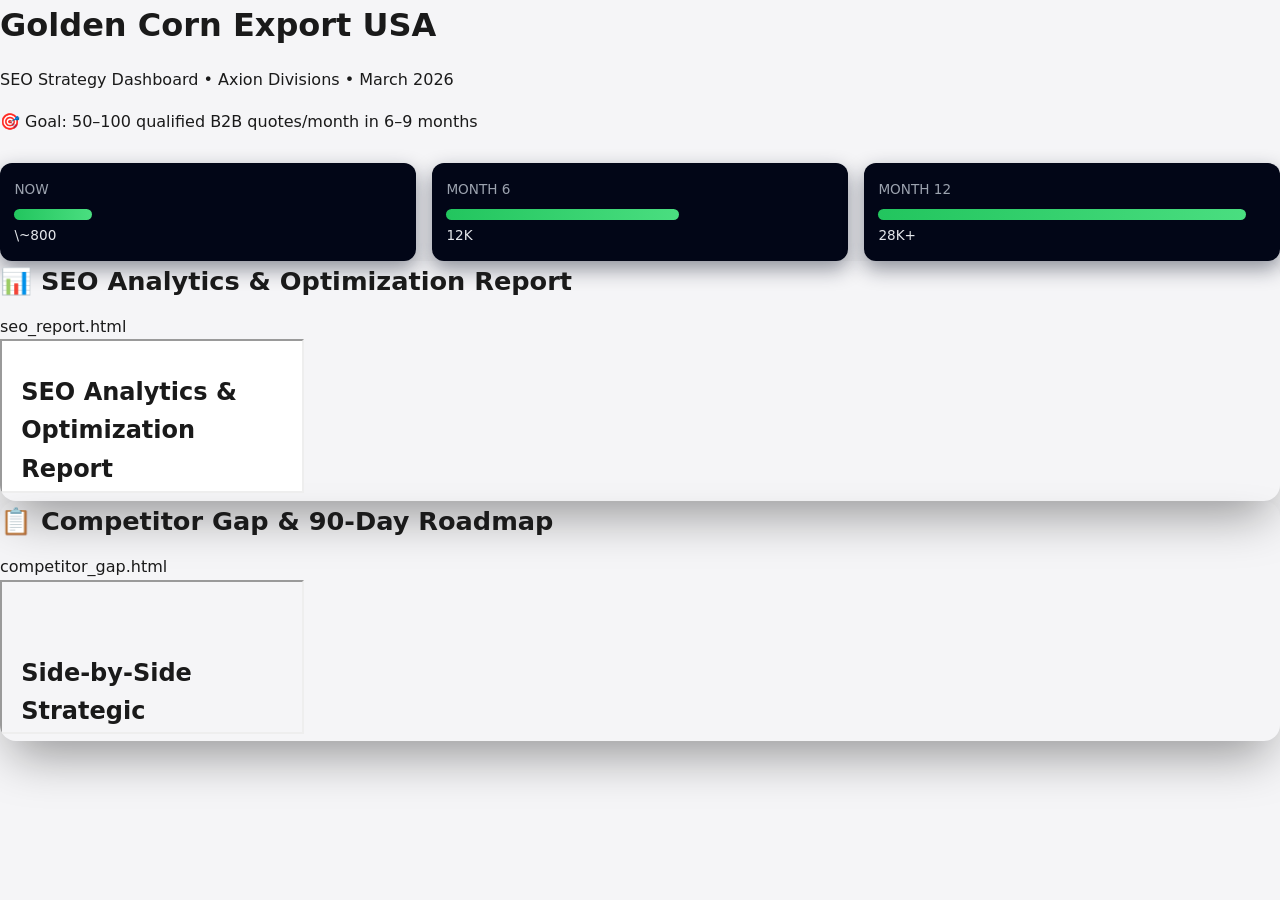
==== commit 3b874c9e: "Update index.html" ====
--- a/index.html
+++ b/index.html
@@ -4,178 +4,77 @@
   <meta charset="UTF-8">
   <title>SEO Strategy Dashboard | Golden Corn Export USA</title>
   <meta name="viewport" content="width=device-width, initial-scale=1.0">
-  <meta name="description" content="Two-panel dashboard showing the SEO report and competitor gap analysis for Golden Corn Export USA.">
+  <meta name="description" content="Professional SEO Dashboard for Golden Corn Export USA & Axion Divisions">
   <link rel="stylesheet" href="styles.css">
   <style>
-    /* Layout for two windows */
-    .dashboard-shell {
-      min-height: 100vh;
-      display: flex;
-      flex-direction: column;
-      background-color: #020617;
+    .window {
+      border-radius: 16px;
+      overflow: hidden;
+      box-shadow: 0 25px 50px -12px rgb(0 0 0 / 0.4);
+      transition: all 0.3s ease;
     }
-
-    .dashboard-header {
-      padding: 1.2rem 1.2rem 0.8rem;
-      color: #e5e7eb;
-      display: flex;
-      flex-wrap: wrap;
-      align-items: flex-start;
-      justify-content: space-between;
-      gap: 0.75rem;
-      border-bottom: 1px solid rgba(148, 163, 184, 0.35);
-    }
-
-    .dashboard-header h1 {
-      font-size: 1.3rem;
-      margin: 0;
-    }
-
-    .dashboard-header p {
-      margin: 0;
-      font-size: 0.9rem;
-      color: #9ca3af;
-    }
-
-    .kpi-section {
-      display: flex;
-      flex-direction: column;
-      align-items: flex-end;
-      gap: 0.5rem;
-    }
-
-    .dashboard-main {
-      flex: 1;
-      display: flex;
-      flex-direction: row;
-      border-top: 1px solid rgba(15, 23, 42, 0.9);
-    }
-
-    .panel {
-      flex: 1;
-      min-width: 0;
-      display: flex;
-      flex-direction: column;
-      border-right: 1px solid rgba(15, 23, 42, 0.9);
-    }
-
-    .panel:last-child {
-      border-right: none;
-    }
-
-    .panel-header {
-      padding: 0.7rem 1rem;
-      background: #020617;
-      color: #e5e7eb;
-      display: flex;
-      align-items: center;
-      justify-content: space-between;
-      border-bottom: 1px solid rgba(31, 41, 55, 0.9);
-    }
-
-    .panel-header h2 {
-      font-size: 0.95rem;
-      margin: 0;
-    }
-
-    .panel-header span {
-      font-size: 0.8rem;
-      color: #9ca3af;
-    }
-
-    .panel-body {
-      flex: 1;
-      background: #0b1120;
-    }
-
-    .panel-iframe {
-      width: 100%;
-      height: 100%;
-      border: none;
-    }
-
-    @media (max-width: 768px) {
-      .dashboard-main {
-        flex-direction: column;
-      }
-
-      .panel {
-        border-right: none;
-        border-bottom: 1px solid rgba(15, 23, 42, 0.9);
-        height: 50vh;
-      }
-
-      .panel:last-child {
-        border-bottom: none;
-      }
-
-      .panel-header h2 {
-        font-size: 0.9rem;
-      }
+    .window:hover {
+      transform: translateY(-4px);
+      box-shadow: 0 35px 60px -15px rgb(0 0 0 / 0.5);
     }
   </style>
 </head>
 <body>
 
   <div class="dashboard-shell">
+    <!-- Header -->
     <header class="dashboard-header">
-      <div>
-        <h1>SEO Strategy Dashboard</h1>
-        <p>Golden Corn Export USA · Axion Divisions · Prepared for Alaa</p>
+      <div class="header-content">
+        <h1>Golden Corn Export USA</h1>
+        <p class="subtitle">SEO Strategy Dashboard • Axion Divisions • March 2026</p>
       </div>
+      
       <div class="kpi-section">
-        <p>Goal: 50–100 qualified B2B quotes/month in 6–9 months</p>
-        <!-- Animated Traffic Growth Chart -->
+        <p class="goal">🎯 Goal: 50–100 qualified B2B quotes/month in 6–9 months</p>
+        
         <div class="chart-block">
           <div class="chart-bars">
             <div class="chart-bar">
-              <span class="chart-label">Now</span>
-              <div class="chart-bar-fill chart-bar-now" aria-label="Current traffic"></div>
-              <span class="chart-value">~1K</span>
+              <span class="chart-label">NOW</span>
+              <div class="chart-bar-fill chart-bar-now"></div>
+              <span class="chart-value">\~800</span>
             </div>
             <div class="chart-bar">
-              <span class="chart-label">Month 6</span>
-              <div class="chart-bar-fill chart-bar-mid" aria-label="6-month traffic"></div>
-              <span class="chart-value">8K–15K</span>
+              <span class="chart-label">MONTH 6</span>
+              <div class="chart-bar-fill chart-bar-mid"></div>
+              <span class="chart-value">12K</span>
             </div>
             <div class="chart-bar">
-              <span class="chart-label">Month 12</span>
-              <div class="chart-bar-fill chart-bar-high" aria-label="12-month traffic"></div>
-              <span class="chart-value">25K+</span>
+              <span class="chart-label">MONTH 12</span>
+              <div class="chart-bar-fill chart-bar-high"></div>
+              <span class="chart-value">28K+</span>
             </div>
           </div>
         </div>
       </div>
     </header>
 
+    <!-- Two Professional Windows -->
     <main class="dashboard-main">
-      <!-- Left Panel: SEO Report -->
-      <section class="panel">
+      <!-- LEFT WINDOW: SEO Report -->
+      <section class="panel window">
         <header class="panel-header">
-          <h2>SEO Report</h2>
-          <span>index → seo_report.html</span>
+          <h2>📊 SEO Analytics &amp; Optimization Report</h2>
+          <span>seo_report.html</span>
         </header>
         <div class="panel-body">
-          <iframe
-            src="seo_report.html"
-            class="panel-iframe"
-            title="SEO Report">
-          </iframe>
+          <iframe src="seo_report.html" class="panel-iframe" title="SEO Report"></iframe>
         </div>
       </section>
 
-      <!-- Right Panel: Competitor / Gap Analysis -->
-      <section class="panel">
+      <!-- RIGHT WINDOW: Competitor Gap & Roadmap -->
+      <section class="panel window">
         <header class="panel-header">
-          <h2>Competitor Gap & Roadmap</h2>
-          <span>index → competitor_gap.html</span>
+          <h2>📋 Competitor Gap &amp; 90-Day Roadmap</h2>
+          <span>competitor_gap.html</span>
         </header>
         <div class="panel-body">
-          <iframe
-            src="competitor_gap.html"
-            class="panel-iframe"
-            title="Competitor Gap Analysis">
-          </iframe>
+          <iframe src="competitor_gap.html" class="panel-iframe" title="Competitor Gap Analysis"></iframe>
         </div>
       </section>
     </main>
